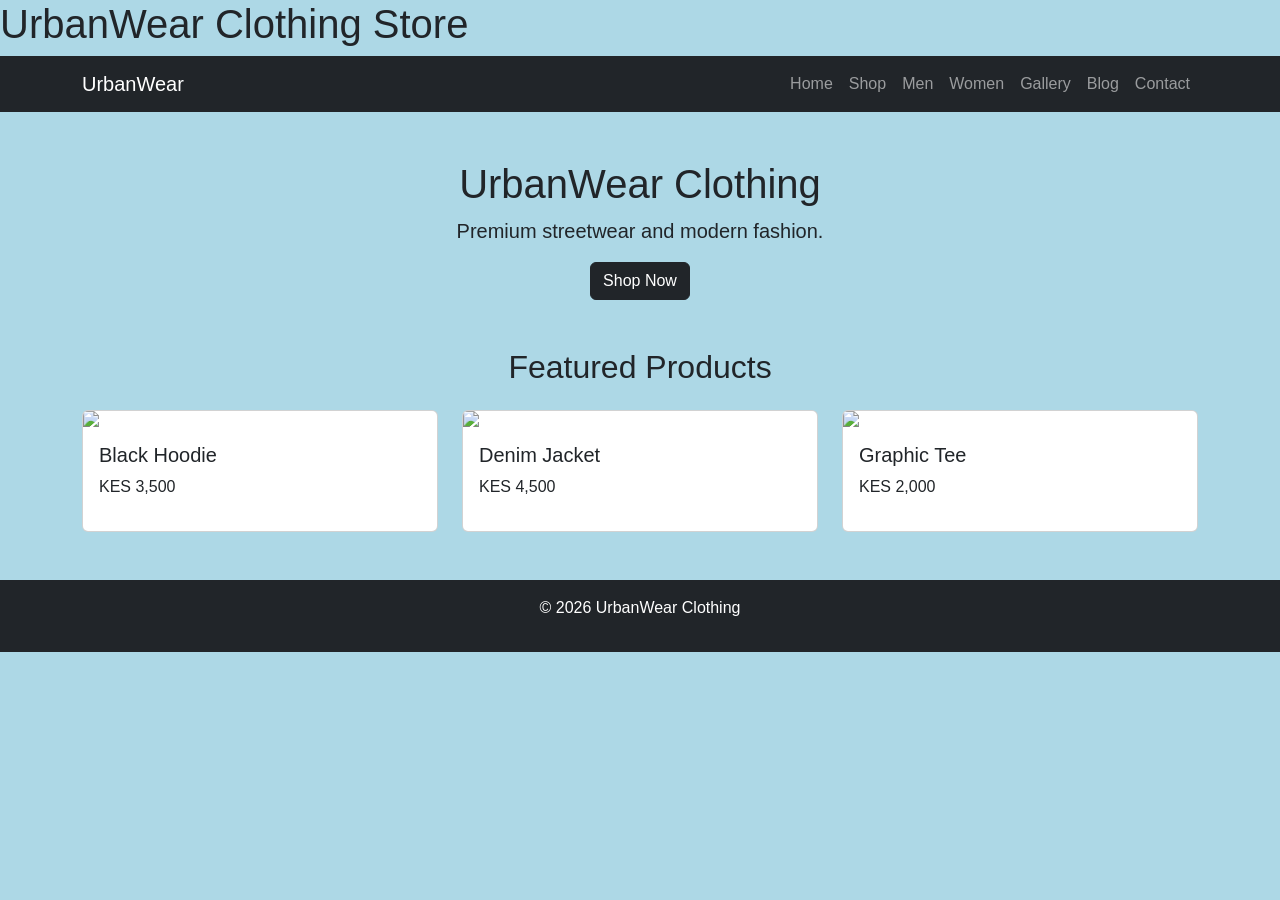
==== index.html @ 33c0c8ec "Initial UrbanWear project" ====
<!DOCTYPE html>
<html lang="en">

<head>
    <meta charset="UTF-8">
    <meta name="viewport" content="width=device-width, initial-scale=1.0">
    <title>UrbanWear</title>

    <link href="https://cdn.jsdelivr.net/npm/bootstrap@5.3.7/dist/css/bootstrap.min.css" rel="stylesheet">

    <link rel="stylesheet" href="css/style.css">
</head>

<body>

    <h1>UrbanWear Clothing Store</h1>

    <script src="https://cdn.jsdelivr.net/npm/bootstrap@5.3.7/dist/js/bootstrap.bundle.min.js"></script>
</body>
<nav class="navbar navbar-expand-lg navbar-dark bg-dark">
    <div class="container">

        <a class="navbar-brand" href="index.html">
            UrbanWear
        </a>

        <button class="navbar-toggler"
                type="button"
                data-bs-toggle="collapse"
                data-bs-target="#navbarNav">

            <span class="navbar-toggler-icon"></span>

        </button>

        <div class="collapse navbar-collapse"
             id="navbarNav">

            <ul class="navbar-nav ms-auto">

                <li class="nav-item">
                    <a class="nav-link" href="index.html">Home</a>
                </li>

                <li class="nav-item">
                    <a class="nav-link" href="shop.html">Shop</a>
                </li>

                <li class="nav-item">
                    <a class="nav-link" href="men.html">Men</a>
                </li>

                <li class="nav-item">
                    <a class="nav-link" href="women.html">Women</a>
                </li>

                <li class="nav-item">
                    <a class="nav-link" href="gallery.html">Gallery</a>
                </li>

                <li class="nav-item">
                    <a class="nav-link" href="blog.html">Blog</a>
                </li>

                <li class="nav-item">
                    <a class="nav-link" href="contact.html">Contact</a>
                </li>

            </ul>

        </div>

    </div>
</nav>
</html>
<section class="container text-center mt-5">

    <h1>UrbanWear Clothing</h1>

    <p class="lead">
        Premium streetwear and modern fashion.
    </p>

    <a href="shop.html" class="btn btn-dark">
        Shop Now
    </a>

</section>
<section class="container mt-5">

    <h2 class="text-center mb-4">
        Featured Products
    </h2>

    <div class="row">

        <div class="col-md-4">
            <div class="card">
                <img src="https://picsum.photos/300/200"
                     class="card-img-top">

                <div class="card-body">
                    <h5>Black Hoodie</h5>
                    <p>KES 3,500</p>
                </div>
            </div>
        </div>

        <div class="col-md-4">
            <div class="card">
                <img src="https://picsum.photos/301/200"
                     class="card-img-top">

                <div class="card-body">
                    <h5>Denim Jacket</h5>
                    <p>KES 4,500</p>
                </div>
            </div>
        </div>

        <div class="col-md-4">
            <div class="card">
                <img src="https://picsum.photos/302/200"
                     class="card-img-top">

                <div class="card-body">
                    <h5>Graphic Tee</h5>
                    <p>KES 2,000</p>
                </div>
            </div>
        </div>

    </div>

</section>
<footer class="bg-dark text-white text-center p-3 mt-5">

    <p>
        © 2026 UrbanWear Clothing
    </p>

</footer>
---- css/style.css ----
body{
    background-color: lightblue;
} 
body{
    font-family: Arial, sans-serif;
}

.hero{
    padding:60px 0;
}

.card{
    transition:0.3s;
}

.card:hover{
    transform:scale(1.05);
}
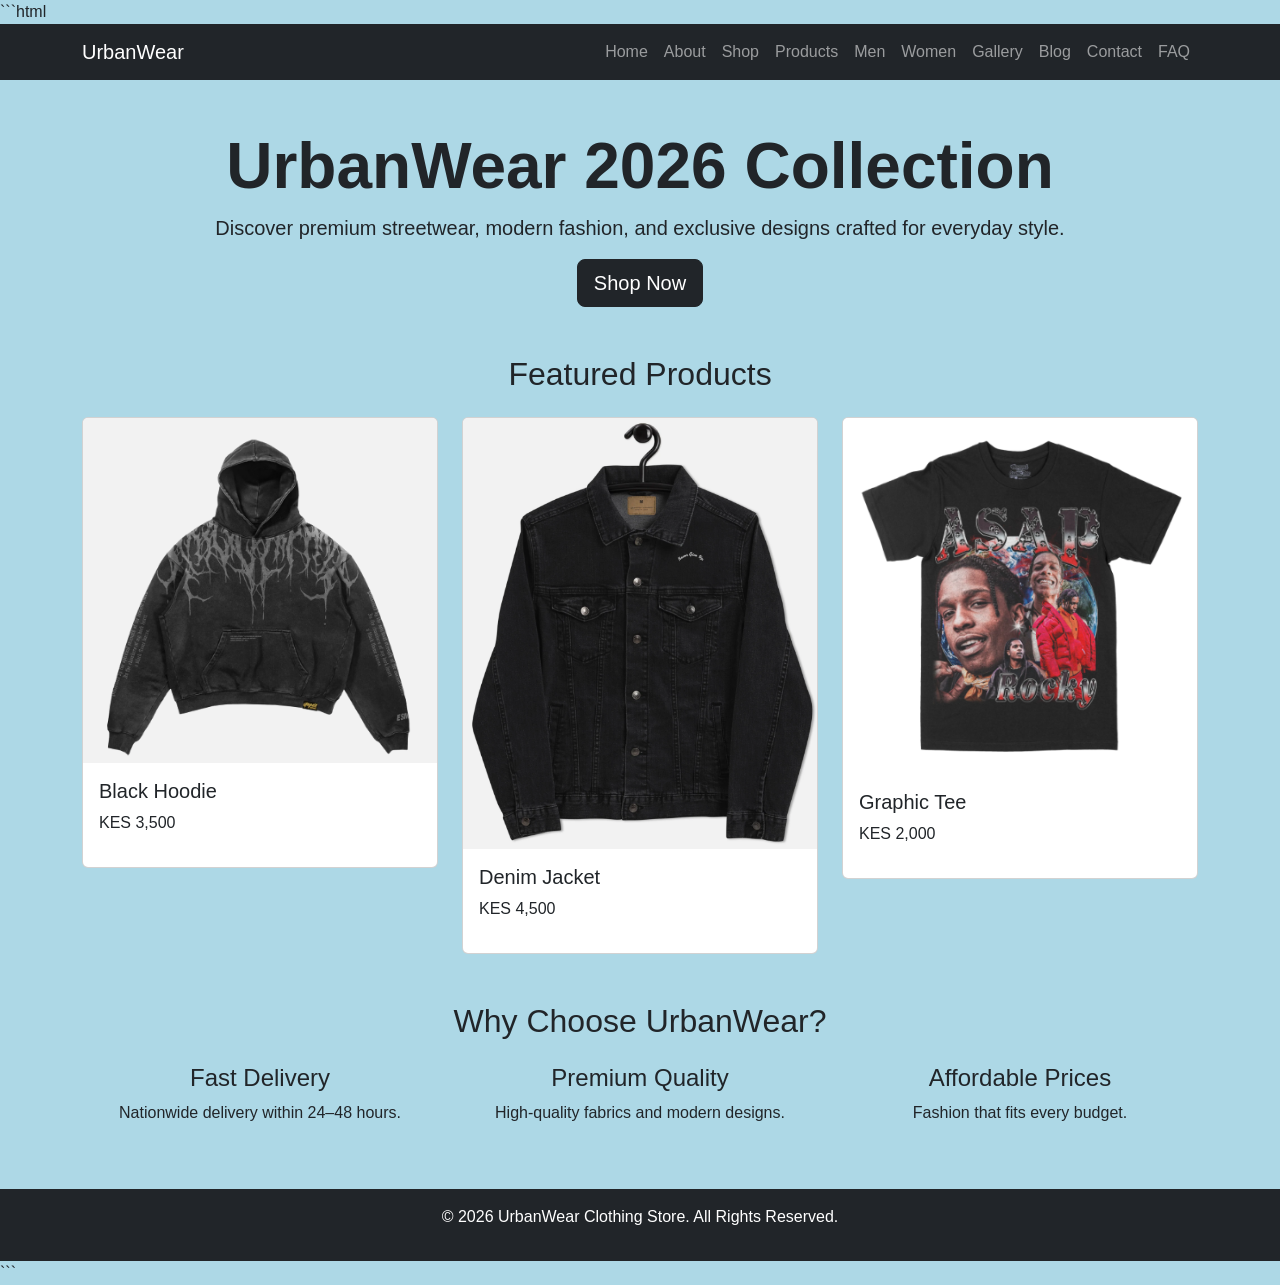
==== commit 14c87e1c: "Added all website pages" ====
--- a/index.html
+++ b/index.html
@@ -1,142 +1,237 @@
+```html
 <!DOCTYPE html>
 <html lang="en">
 
 <head>
     <meta charset="UTF-8">
     <meta name="viewport" content="width=device-width, initial-scale=1.0">
-    <title>UrbanWear</title>
-
+    <title>UrbanWear Clothing Store</title>
     <link href="https://cdn.jsdelivr.net/npm/bootstrap@5.3.7/dist/css/bootstrap.min.css" rel="stylesheet">
-
+    
     <link rel="stylesheet" href="css/style.css">
 </head>
 
 <body>
 
-    <h1>UrbanWear Clothing Store</h1>
+    <!-- NAVIGATION BAR -->
+
+    <nav class="navbar navbar-expand-lg navbar-dark bg-dark">
+        <div class="container">
+
+            <a class="navbar-brand" href="index.html">
+                UrbanWear
+            </a>
+
+            <button class="navbar-toggler"
+                    type="button"
+                    data-bs-toggle="collapse"
+                    data-bs-target="#navbarNav">
+
+                <span class="navbar-toggler-icon"></span>
+
+            </button>
+
+            <div class="collapse navbar-collapse" id="navbarNav">
+
+                <ul class="navbar-nav ms-auto">
+
+                    <li class="nav-item">
+                        <a class="nav-link" href="index.html">Home</a>
+                    </li>
+
+                    <li class="nav-item">
+                        <a class="nav-link" href="about.html">About</a>
+                    </li>
+
+                    <li class="nav-item">
+                        <a class="nav-link" href="shop.html">Shop</a>
+                    </li>
+
+                    <li class="nav-item">
+                        <a class="nav-link" href="products.html">Products</a>
+                    </li>
+
+                    <li class="nav-item">
+                        <a class="nav-link" href="men.html">Men</a>
+                    </li>
+
+                    <li class="nav-item">
+                        <a class="nav-link" href="women.html">Women</a>
+                    </li>
+
+                    <li class="nav-item">
+                        <a class="nav-link" href="gallery.html">Gallery</a>
+                    </li>
+
+                    <li class="nav-item">
+                        <a class="nav-link" href="blog.html">Blog</a>
+                    </li>
+
+                    <li class="nav-item">
+                        <a class="nav-link" href="contact.html">Contact</a>
+                    </li>
+
+                    <li class="nav-item">
+                        <a class="nav-link" href="faq.html">FAQ</a>
+                    </li>
+
+                </ul>
+
+            </div>
+
+        </div>
+    </nav>
+
+    <!-- HERO SECTION -->
+
+    <section class="container text-center mt-5">
+
+        <h1 class="display-3 fw-bold">
+            UrbanWear 2026 Collection
+        </h1>
+
+        <p class="lead">
+            Discover premium streetwear, modern fashion,
+            and exclusive designs crafted for everyday style.
+        </p>
+
+        <a href="shop.html" class="btn btn-dark btn-lg">
+            Shop Now
+        </a>
+
+    </section>
+
+    <!-- FEATURED PRODUCTS -->
+
+    <section class="container mt-5">
+
+        <h2 class="text-center mb-4">
+            Featured Products
+        </h2>
+
+        <div class="row">
+
+            <div class="col-md-4">
+
+                <div class="card">
+
+                    <img src="images/hoodie.jpg"
+                         class="card-img-top"
+                         alt="Black Hoodie">
+
+                    <div class="card-body">
+
+                        <h5>Black Hoodie</h5>
+
+                        <p>KES 3,500</p>
+
+                    </div>
+
+                </div>
+
+            </div>
+
+            <div class="col-md-4">
+
+                <div class="card">
+
+                    <img src="images/jacket.jpg"
+                         class="card-img-top"
+                         alt="Denim Jacket">
+
+                    <div class="card-body">
+
+                        <h5>Denim Jacket</h5>
+
+                        <p>KES 4,500</p>
+
+                    </div>
+
+                </div>
+
+            </div>
+
+            <div class="col-md-4">
+
+                <div class="card">
+
+                    <img src="images/tshirt.jpg"
+                         class="card-img-top"
+                         alt="Graphic T-Shirt">
+
+                    <div class="card-body">
+
+                        <h5>Graphic Tee</h5>
+
+                        <p>KES 2,000</p>
+
+                    </div>
+
+                </div>
+
+            </div>
+
+        </div>
+
+    </section>
+
+    <!-- WHY CHOOSE US -->
+
+    <section class="container mt-5">
+
+        <h2 class="text-center mb-4">
+            Why Choose UrbanWear?
+        </h2>
+
+        <div class="row text-center">
+
+            <div class="col-md-4">
+
+                <h4>Fast Delivery</h4>
+
+                <p>
+                    Nationwide delivery within 24–48 hours.
+                </p>
+
+            </div>
+
+            <div class="col-md-4">
+
+                <h4>Premium Quality</h4>
+
+                <p>
+                    High-quality fabrics and modern designs.
+                </p>
+
+            </div>
+
+            <div class="col-md-4">
+
+                <h4>Affordable Prices</h4>
+
+                <p>
+                    Fashion that fits every budget.
+                </p>
+
+            </div>
+
+        </div>
+
+    </section>
+
+    <!-- FOOTER -->
+
+    <footer class="bg-dark text-white text-center p-3 mt-5">
+
+        <p>
+            © 2026 UrbanWear Clothing Store. All Rights Reserved.
+        </p>
+
+    </footer>
 
     <script src="https://cdn.jsdelivr.net/npm/bootstrap@5.3.7/dist/js/bootstrap.bundle.min.js"></script>
+
 </body>
-<nav class="navbar navbar-expand-lg navbar-dark bg-dark">
-    <div class="container">
-
-        <a class="navbar-brand" href="index.html">
-            UrbanWear
-        </a>
-
-        <button class="navbar-toggler"
-                type="button"
-                data-bs-toggle="collapse"
-                data-bs-target="#navbarNav">
-
-            <span class="navbar-toggler-icon"></span>
-
-        </button>
-
-        <div class="collapse navbar-collapse"
-             id="navbarNav">
-
-            <ul class="navbar-nav ms-auto">
-
-                <li class="nav-item">
-                    <a class="nav-link" href="index.html">Home</a>
-                </li>
-
-                <li class="nav-item">
-                    <a class="nav-link" href="shop.html">Shop</a>
-                </li>
-
-                <li class="nav-item">
-                    <a class="nav-link" href="men.html">Men</a>
-                </li>
-
-                <li class="nav-item">
-                    <a class="nav-link" href="women.html">Women</a>
-                </li>
-
-                <li class="nav-item">
-                    <a class="nav-link" href="gallery.html">Gallery</a>
-                </li>
-
-                <li class="nav-item">
-                    <a class="nav-link" href="blog.html">Blog</a>
-                </li>
-
-                <li class="nav-item">
-                    <a class="nav-link" href="contact.html">Contact</a>
-                </li>
-
-            </ul>
-
-        </div>
-
-    </div>
-</nav>
+
 </html>
-<section class="container text-center mt-5">
-
-    <h1>UrbanWear Clothing</h1>
-
-    <p class="lead">
-        Premium streetwear and modern fashion.
-    </p>
-
-    <a href="shop.html" class="btn btn-dark">
-        Shop Now
-    </a>
-
-</section>
-<section class="container mt-5">
-
-    <h2 class="text-center mb-4">
-        Featured Products
-    </h2>
-
-    <div class="row">
-
-        <div class="col-md-4">
-            <div class="card">
-                <img src="https://picsum.photos/300/200"
-                     class="card-img-top">
-
-                <div class="card-body">
-                    <h5>Black Hoodie</h5>
-                    <p>KES 3,500</p>
-                </div>
-            </div>
-        </div>
-
-        <div class="col-md-4">
-            <div class="card">
-                <img src="https://picsum.photos/301/200"
-                     class="card-img-top">
-
-                <div class="card-body">
-                    <h5>Denim Jacket</h5>
-                    <p>KES 4,500</p>
-                </div>
-            </div>
-        </div>
-
-        <div class="col-md-4">
-            <div class="card">
-                <img src="https://picsum.photos/302/200"
-                     class="card-img-top">
-
-                <div class="card-body">
-                    <h5>Graphic Tee</h5>
-                    <p>KES 2,000</p>
-                </div>
-            </div>
-        </div>
-
-    </div>
-
-</section>
-<footer class="bg-dark text-white text-center p-3 mt-5">
-
-    <p>
-        © 2026 UrbanWear Clothing
-    </p>
-
-</footer>+```
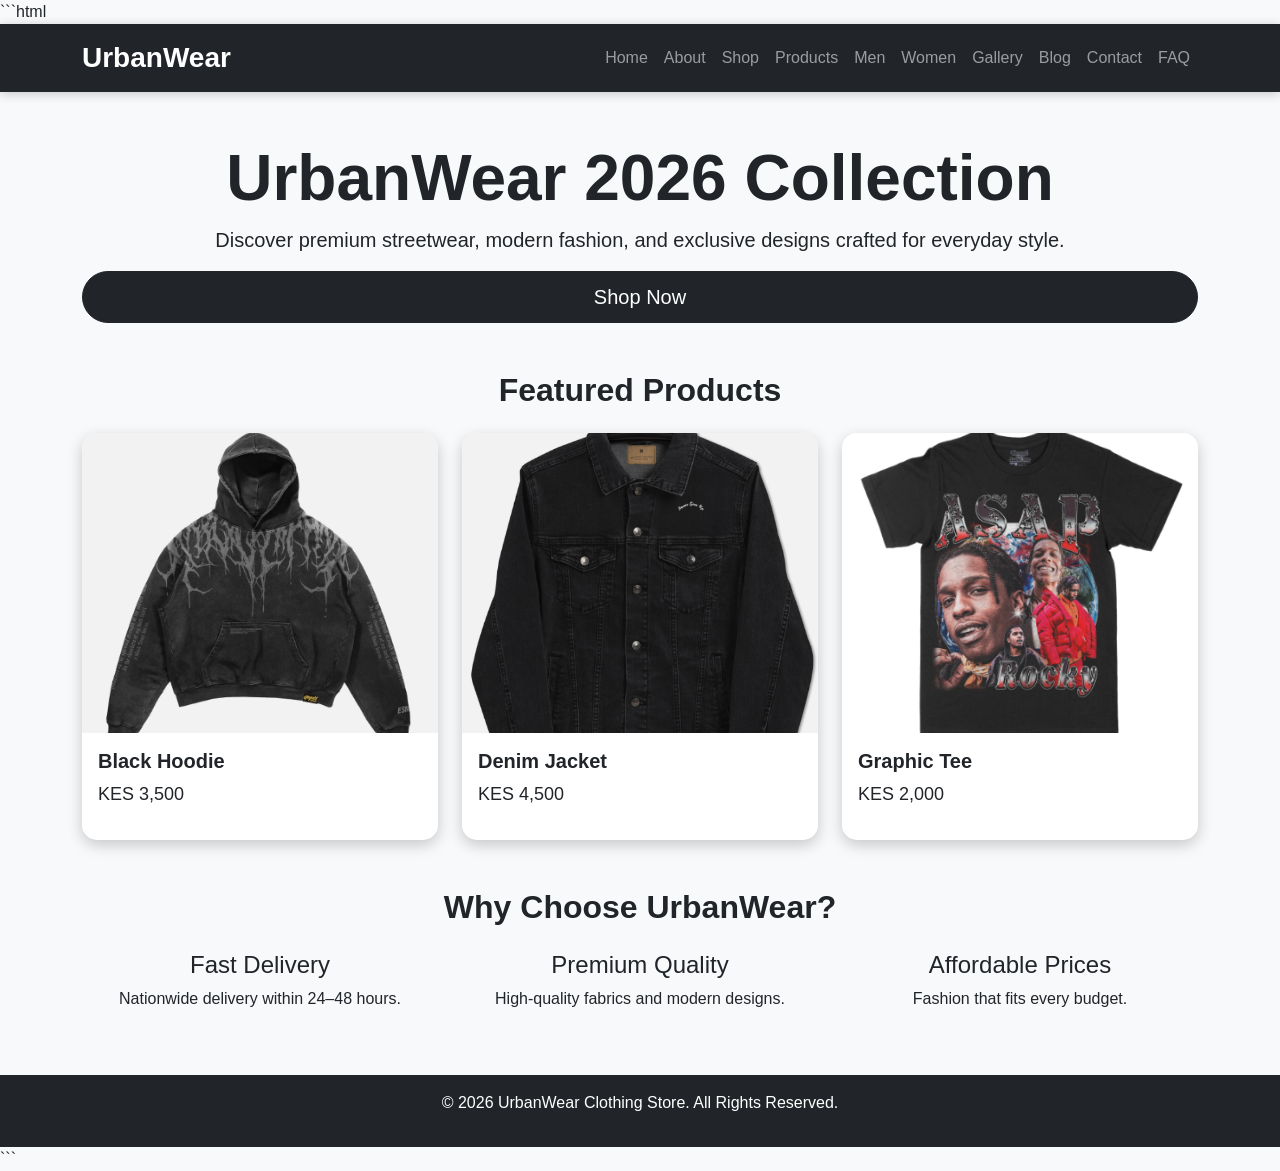
==== commit b32e9458: "Update About page content" ====
--- a/index.html
+++ b/index.html
@@ -115,7 +115,7 @@
 
                 <div class="card">
 
-                    <img src="images/hoodie.jpg"
+                    <img src="images/hoodie-men.jpg"
                          class="card-img-top"
                          alt="Black Hoodie">
 
@@ -135,7 +135,7 @@
 
                 <div class="card">
 
-                    <img src="images/jacket.jpg"
+                    <img src="images/jacket-men.jpg"
                          class="card-img-top"
                          alt="Denim Jacket">
 
@@ -155,7 +155,7 @@
 
                 <div class="card">
 
-                    <img src="images/tshirt.jpg"
+                    <img src="images/tshirt-men.jpg"
                          class="card-img-top"
                          alt="Graphic T-Shirt">
 
--- a/css/style.css
+++ b/css/style.css
@@ -1,18 +1,101 @@
-body{
-    background-color: lightblue;
-} 
 body{
     font-family: Arial, sans-serif;
+    background-color: #f8f9fa;
+}
+
+.navbar{
+    box-shadow: 0px 2px 10px rgba(0,0,0,0.2);
 }
 
 .hero{
-    padding:60px 0;
+    padding: 80px 0;
 }
 
 .card{
+    transition: 0.3s;
+    border: none;
+    box-shadow: 0 4px 10px rgba(0,0,0,0.1);
+}
+
+.card:hover{
+    transform: scale(1.05);
+}
+
+.card img{
+    height: 250px;
+    object-fit: cover;
+}
+
+footer{
+    margin-top: 50px;
+}
+
+h1,h2,h3{
+    font-weight: bold;
+}
+
+.btn-dark{
+    padding: 10px 25px;
+}
+.card{
+    border:none;
+    border-radius:15px;
+    overflow:hidden;
+    box-shadow:0 5px 15px rgba(0,0,0,.15);
     transition:0.3s;
 }
 
 .card:hover{
-    transform:scale(1.05);
+    transform:translateY(-8px);
+}
+
+.card img{
+    height:300px;
+    object-fit:cover;
+}
+
+.btn-dark{
+    width:100%;
+    border-radius:30px;
+}.card{
+border:none;
+border-radius:15px;
+overflow:hidden;
+transition:.3s;
+box-shadow:0 5px 15px rgba(0,0,0,.2);
+}
+
+.card:hover{
+transform:translateY(-8px);
+}
+
+.card img{
+height:300px;
+object-fit:cover;
+}
+
+.btn-dark{
+border-radius:30px;
+padding:10px 25px;
+}
+
+.navbar-brand{
+font-size:28px;
+font-weight:bold;
+}
+
+footer{
+margin-top:60px;
+}
+
+section h1{
+font-weight:bold;
+}
+
+.card h5{
+font-weight:bold;
+}
+
+.card p{
+font-size:18px;
 }
